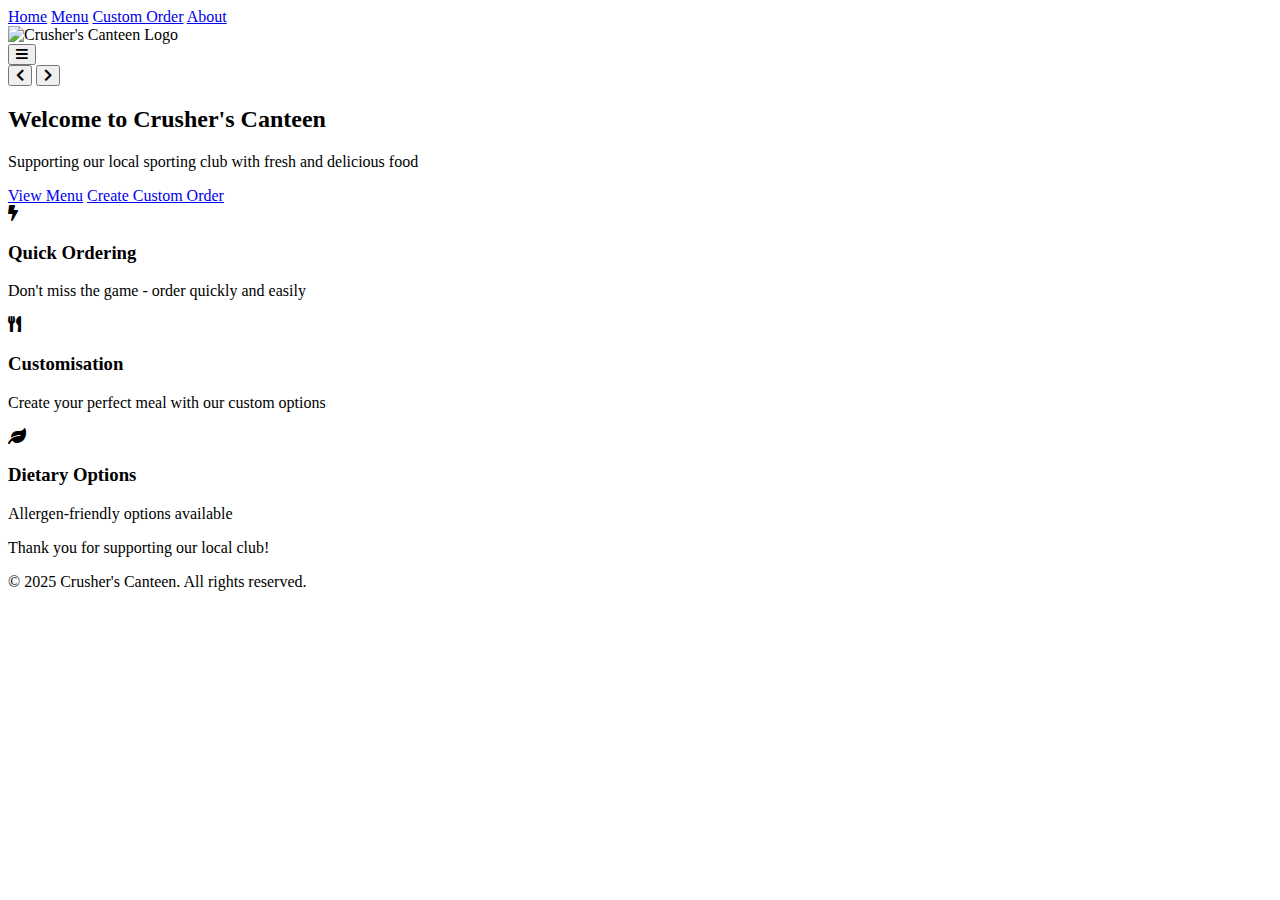
==== index.html @ bcd09367 "Update and rename canteen.html to index.html" ====
<!DOCTYPE html>
<html lang="en">
<head>
    <!-- Meta tags for character set and responsive design -->
    <meta charset="UTF-8">
    <meta name="viewport" content="width=device-width, initial-scale=1.0">
    <title>Crusher's Canteen - Home</title>
    <!-- Link to external CSS stylesheets -->
    <link rel="stylesheet" href="CSS/canteen.css">
    <!-- Link to FontAwesome icons for using icons in navigation and buttons -->
    <link rel="stylesheet" href="https://cdnjs.cloudflare.com/ajax/libs/font-awesome/5.15.4/css/all.min.css">
    
</head>
<body>
    <!-- Navbar with food image background -->
    <nav class="navbar">
        
        <!-- Navigation links -->
        <div class="nav-links">
            <a href="canteen.html" class="active">Home</a>
            <a href="menu.html">Menu</a>
            <a href="custom.html">Custom Order</a>
            <a href="about.html">About</a>
        </div>
        <!-- Logo in navbar -->
        <div class="navbar-logo">
            <!-- logo path -->
            <img src="Pics/Crusher - non bg.png" alt="Crusher's Canteen Logo">
        </div>
        
        <!-- Mobile menu button -->
        <button class="mobile-menu-btn">
            <i class="fas fa-bars"></i>
        </button>
    </nav>

    <main>
        <!-- Hero section (banner with content) -->
        <section class="hero">
            <div class="banner">
                <!-- Carousel for images -->
                <div class="carousel">
                    <div class="carousel-container">
                        <!-- Carousel images loaded dynamically with JavaScript -->
                    </div>
                    <div class="carousel-controls">
                        <!-- Previous button for carousel -->
                        <button class="carousel-btn prev">
                            <i class="fas fa-chevron-left"></i>
                        </button>
                        <!-- Next button for carousel -->
                        <button class="carousel-btn next">
                            <i class="fas fa-chevron-right"></i>
                        </button>
                    </div>
                    <!-- Carousel indicators (dots below the images) -->
                    <div class="carousel-indicators"></div>
                </div>
            </div>

            <div class="hero-content">
                <!-- Main heading and subtitle -->
                <h2>Welcome to Crusher's Canteen</h2>
                <p>Supporting our local sporting club with fresh and delicious food</p>
                <!-- Call-to-action buttons -->
                <div class="cta-buttons">
                    <a href="menu.html" class="btn primary">View Menu</a>
                    <a href="custom.html" class="btn secondary">Create Custom Order</a>
                </div>
            </div>
        </section>

        <!-- Features section -->
        <section class="features">
            <!-- Feature cards -->
            <div class="feature-card">
                <i class="fas fa-bolt"></i>
                <h3>Quick Ordering</h3>
                <p>Don't miss the game - order quickly and easily</p>
            </div>
            <div class="feature-card">
                <i class="fas fa-utensils"></i>
                <h3>Customisation</h3>
                <p>Create your perfect meal with our custom options</p>
            </div>
            <div class="feature-card">
                <i class="fas fa-leaf"></i>
                <h3>Dietary Options</h3>
                <p>Allergen-friendly options available</p>
            </div>
        </section>
    </main>

    <!-- Footer section -->
    <footer>
        <p>Thank you for supporting our local club!</p>
        <p>&copy; 2025 Crusher's Canteen. All rights reserved.</p>
    </footer>

    <!-- Link to external JavaScript file -->
    <script src="JS/canteen.js"></script>
    <script src="JS/navigation.js"></script>
</body>
</html>
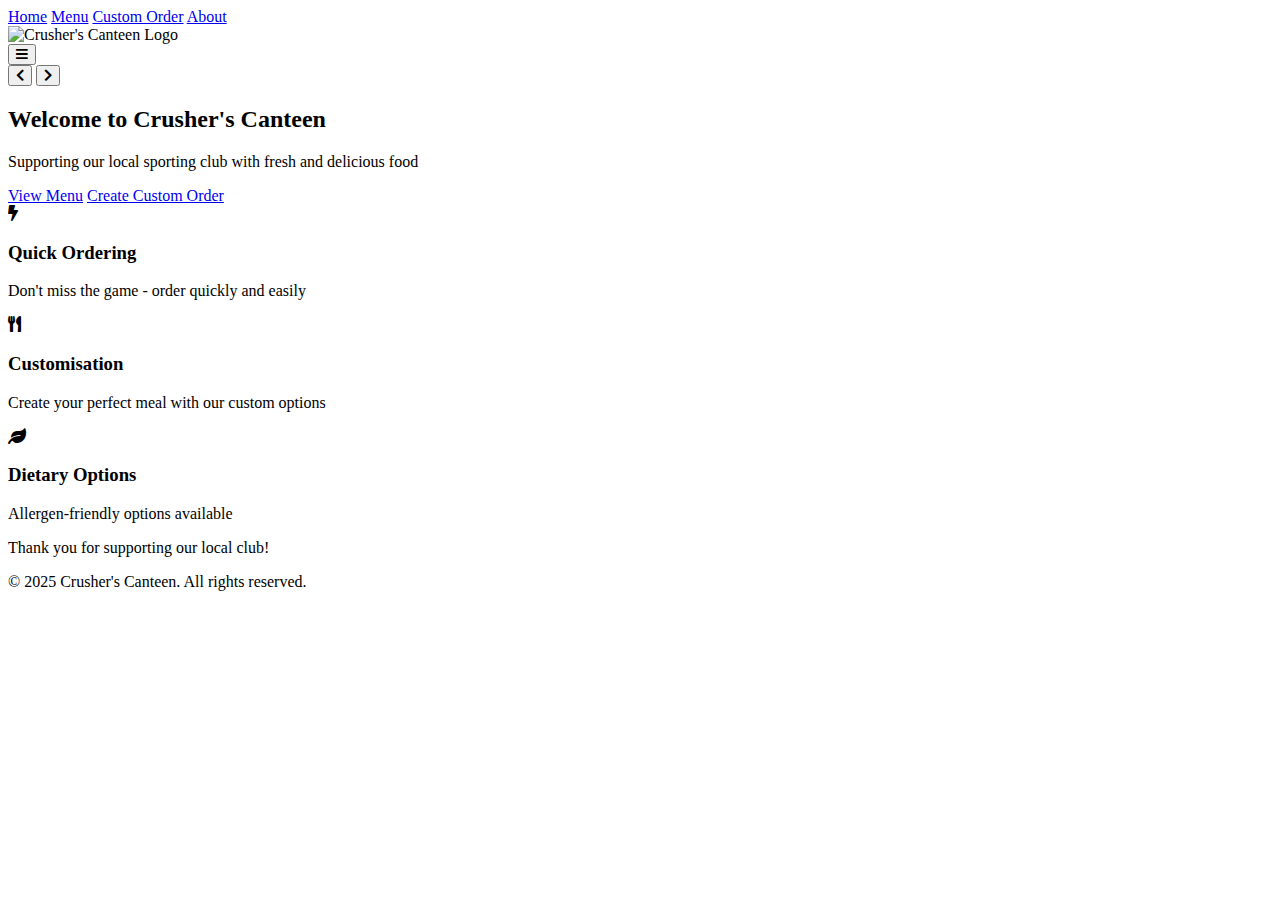
==== commit 26d30260: "Update index.html" ====
--- a/index.html
+++ b/index.html
@@ -17,7 +17,7 @@
         
         <!-- Navigation links -->
         <div class="nav-links">
-            <a href="canteen.html" class="active">Home</a>
+            <a href="index.html" class="active">Home</a>
             <a href="menu.html">Menu</a>
             <a href="custom.html">Custom Order</a>
             <a href="about.html">About</a>
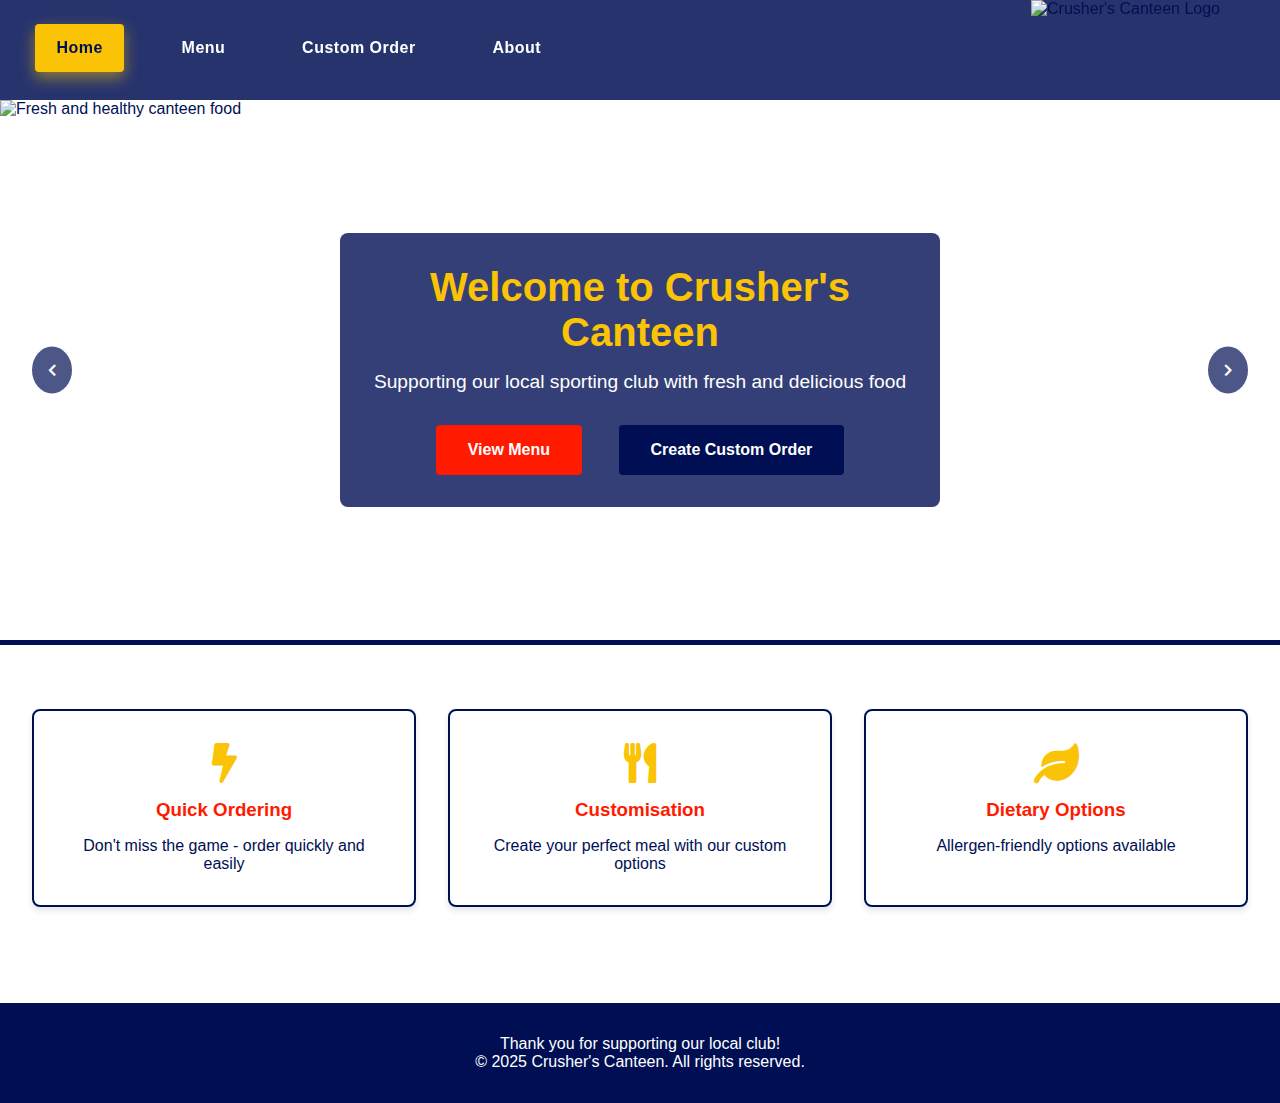
==== commit f4e6394e: "Update index.html" ====
--- a/index.html
+++ b/index.html
@@ -6,7 +6,7 @@
     <meta name="viewport" content="width=device-width, initial-scale=1.0">
     <title>Crusher's Canteen - Home</title>
     <!-- Link to external CSS stylesheets -->
-    <link rel="stylesheet" href="CSS/canteen.css">
+    <link rel="stylesheet" href="style.css">
     <!-- Link to FontAwesome icons for using icons in navigation and buttons -->
     <link rel="stylesheet" href="https://cdnjs.cloudflare.com/ajax/libs/font-awesome/5.15.4/css/all.min.css">
     
@@ -98,7 +98,7 @@
     </footer>
 
     <!-- Link to external JavaScript file -->
-    <script src="JS/canteen.js"></script>
-    <script src="JS/navigation.js"></script>
+    <script src="script.js"></script>
+    <script src="navigation.js"></script>
 </body>
 </html>
--- a/style.css
+++ b/style.css
@@ -0,0 +1,370 @@
+/* Defining color variables for easy management */
+:root {
+    --yellow: #FAC305; /* Yellow color used for highlights */
+    --navy: #000F54; /* Navy blue color for text and navbar */
+    --red: #FF1A00; /* Red color used for accent and buttons */
+    --white: #FFFFFF; /* White color used for background and text */
+    --purple: #3A0088; /* Purple color for navbar background, derived from screenshot */
+}
+
+/* Reset default browser margins, paddings, and box-sizing */
+* {
+    margin: 0;
+    padding: 0;
+    box-sizing: border-box;
+    font-family: Arial, sans-serif; /* Set a default font */
+}
+
+/* NAVBAR STYLING STARTS */
+
+/* Body styles: background and text color */
+body {
+    background-color: var(--white); /* White background for the page */
+    color: var(--navy); /* Text color set to navy blue */
+}
+
+
+
+
+/* NAVIGATION STARTS */
+
+/* Navbar with background image */
+.navbar {
+    background-image: url('file:///C:/Users/aumpa/OneDrive%20-%20Department%20of%20Education/Documents/Digital%20Solutions%20(/Website%20Practice/FIA%201%20-%20Website/Pics/banner%20with%20text.png');
+    background-size: cover;
+    background-repeat: no-repeat; 
+    background-position: center;  
+    padding: 1rem 2rem;  
+    display: flex;  
+    justify-content: space-between;  
+    align-items: center; 
+    position: fixed; 
+    width: 1300px; 
+    top: 0; 
+    z-index: 1000; 
+    height: 100px; /* Fixed height for navbar */
+    box-shadow: inset 0 0 0 1000px rgba(0, 15, 84, 0.85); /* Semi-transparent overlay */
+}
+
+/* Navbar logo styling */
+.navbar-logo {
+    position: absolute;
+    right: 80px;
+    top: 50%;
+    transform: translateY(-50%);
+    height: 100px; /* Increased size */
+    z-index: 1001; /* Ensure logo appears above other elements */
+}
+.navbar-logo img {
+    height: 100%;
+    width: auto;
+    display: block;
+}
+/* NAVBAR STYLING ENDS */
+
+/* NAVBAR LINKS STYLING START */
+.nav-links {
+    display: flex;
+    gap: 2rem;
+    perspective: 1000px;
+}
+.nav-links a {
+    color: var(--white);
+    font-weight: bold;
+    transition: all 0.3s cubic-bezier(0.68, -0.55, 0.265, 1.55);
+    padding: 0.8rem 1.2rem;
+    position: relative;
+    border-radius: 4px;
+    overflow: hidden;
+    z-index: 1;
+    margin: 0 0.2rem;
+    text-align: center;
+    letter-spacing: 0.5px;
+    text-decoration: none;
+}
+.nav-links a:before {
+    content: '';
+    position: absolute;
+    bottom: 0;
+    left: 50%;
+    width: 0;
+    height: 0;
+    background-color: var(--yellow);
+    transition: all 0.4s cubic-bezier(0.42, 0, 0.58, 1);
+    z-index: -1;
+    opacity: 0;
+    border-radius: 4px;
+    transform: translateX(-50%);
+}
+.nav-links a:hover {
+    color: var(--navy);
+    transform: translateY(-5px) scale(1.05);
+    box-shadow: 0 8px 15px rgba(0, 0, 0, 0.2);
+    
+}
+.nav-links a:hover:before {
+    width: 100%;
+    height: 100%;
+    opacity: 1;
+}
+.nav-links a:after {
+    content: '';
+    position: absolute;
+    bottom: 0px;
+    left: 0;
+    width: 100%;
+    height: 3px;
+    background-color: var(--yellow);
+    transform: scaleX(0);
+    transition: transform 0.3s ease;
+    transform-origin: bottom right;
+}
+.nav-links a:hover:after {
+    transform: scaleX(1);
+    transform-origin: bottom left;
+}
+.nav-links a.active {
+    color: var(--navy);
+    background-color: var(--yellow);
+    box-shadow: 0 6px 15px rgba(250, 195, 5, 0.5);
+    transform: translateY(-2px);
+    font-weight: bold;
+    border: 2px solid var(--yellow);
+}
+.nav-links a.active:hover {
+    transform: translateY(-5px) scale(1.05);
+    box-shadow: 0 10px 20px rgba(250, 195, 5, 0.6);
+}
+.nav-links a.active:before {
+    display: none;
+}
+.nav-links a.active:after {
+    transform: scaleX(1);
+}
+
+/* NAVBAR LINKS STYLING ENDS */
+
+
+/* NAVIGATION ENDS */
+
+
+
+
+
+/* Mobile menu button styles */
+.mobile-menu-btn {
+    display: none; /* Hidden by default on larger screens */
+    background: none; /* No background for the button */
+    border: none; /* No border */
+    color: var(--white); /* White icon color */
+    font-size: 1.5rem; /* Icon size */
+    cursor: pointer; /* Pointer cursor on hover */
+}
+
+/* Hero section styles - ADJUSTED TO REMOVE WHITE SPACE */
+.hero {
+    margin-top: 70px; /* Match exact navbar height */
+    position: relative; /* Position hero content relative to the section */
+    height: auto; /* Auto height to fit content */
+    background-color: transparent; /* No background color */
+    margin-top: 100px;
+}
+
+/* Banner section within hero */
+.banner {
+    width: 100%; /* Full width */
+    height: 60vh; /* Use 60% of the viewport height */
+    position: relative; /* Positioning context for carousel */
+    overflow: hidden; /* Hide overflow for carousel images */
+}
+
+/* Carousel container styling */
+.carousel {
+    width: 100%; /* Full width */
+    height: 100%; /* Full height */
+    position: relative; /* Containing positioning for controls */
+}
+
+/* Carousel container for holding slides */
+.carousel-container {
+    width: 100%; /* Full width */
+    height: 100%; /* Full height */
+    display: flex; /* Use flexbox to arrange slides */
+    transition: transform 0.5s ease-in-out; /* Smooth slide transition */
+}
+
+/* Individual carousel slide styling */
+.carousel-slide {
+    min-width: 100%; /* Each slide takes up 100% width */
+    height: 100%; /* Full height */
+    position: relative; /* Position content within the slide */
+}
+
+/* Styling for images within carousel slides */
+.carousel-slide img {
+    width: 100%; /* Image takes full width */
+    height: 100%; /* Image takes full height */
+    object-fit: cover; /* Maintain aspect ratio while covering the area */
+}
+
+/* Carousel control buttons (prev/next) */
+.carousel-controls {
+    position: absolute; /* Position buttons over carousel */
+    top: 50%; /* Vertically center the buttons */
+    width: 100%; /* Full width */
+    transform: translateY(-50%); /* Center vertically */
+    display: flex; /* Flexbox for spacing controls */
+    justify-content: space-between; /* Space between prev/next buttons */
+    padding: 0 2rem; /* Padding around buttons */
+}
+
+/* Styling for carousel control buttons */
+.carousel-btn {
+    background-color: rgba(0, 15, 84, 0.7); /* Semi-transparent navy background */
+    color: var(--white); /* White text/icon color */
+    border: none; /* Remove button border */
+    padding: 1rem; /* Padding for the button */
+    cursor: pointer; /* Pointer cursor on hover */
+    border-radius: 50%; /* Circular buttons */
+    transition: background-color 0.3s; /* Smooth transition for hover */
+}
+
+/* Hover effect for carousel buttons */
+.carousel-btn:hover {
+    background-color: var(--navy); /* Change to navy on hover */
+}
+
+/* Indicators at the bottom of the carousel */
+.carousel-indicators {
+    position: absolute; /* Position indicators at the bottom */
+    bottom: 20px; /* 20px from the bottom of the carousel */
+    width: 100%; /* Full width */
+    display: flex; /* Use flexbox for spacing indicators */
+    justify-content: center; /* Center the indicators */
+    gap: 1rem; /* Gap between indicators */
+}
+
+/* Individual indicator styles */
+.indicator {
+    width: 12px; /* Set the size of the indicator */
+    height: 12px; /* Set height */
+    border-radius: 50%; /* Make it circular */
+    background-color: rgba(255, 255, 255, 0.5); /* Light gray background */
+    cursor: pointer; /* Pointer cursor */
+    transition: background-color 0.3s; /* Smooth transition on click */
+}
+
+/* Active indicator styling */
+.indicator.active {
+    background-color: var(--white); /* White color for active indicator */
+}
+
+/* Hero content styling */
+.hero-content {
+    position: absolute; /* Position content over the carousel */
+    top: 50%; /* Vertically center the content */
+    left: 50%; /* Horizontally center the content */
+    transform: translate(-50%, -50%); /* Center the content */
+    text-align: center; /* Center the text */
+    color: var(--white); /* White text color */
+    background-color: rgba(0, 15, 84, 0.8); /* Semi-transparent background */
+    padding: 2rem; /* Padding around text */
+    border-radius: 8px; /* Rounded corners */
+    width: 80%; /* Set width */
+    max-width: 600px; /* Limit maximum width */
+}
+
+/* Hero heading styles */
+.hero-content h2 {
+    font-size: 2.5rem; /* Large font size */
+    margin-bottom: 1rem; /* Space below the heading */
+    color: var(--yellow); /* Yellow color for heading */
+}
+
+/* Hero paragraph styling */
+.hero-content p {
+    margin-bottom: 2rem; /* Space below the paragraph */
+    font-size: 1.2rem; /* Slightly larger font for readability */
+}
+
+/* Features section styles */
+.features {
+    display: grid; /* Use grid layout for feature cards */
+    grid-template-columns: repeat(auto-fit, minmax(250px, 1fr)); /* Auto layout for responsiveness */
+    gap: 2rem; /* Space between feature cards */
+    padding: 4rem 2rem; /* Padding around the section */
+    background-color: var(--white); /* White background */
+    margin-top: 0; /* No margin at top */
+    border-top: 5px solid var(--navy); /* Navy border at top to connect with banner */
+}
+
+/* Individual feature card styles */
+.feature-card {
+    background-color: var(--white); /* White background */
+    padding: 2rem; /* Padding inside the card */
+    border-radius: 8px; /* Rounded corners */
+    text-align: center; /* Center the content */
+    box-shadow: 0 4px 6px rgba(0, 0, 0, 0.1); /* Subtle shadow around the card */
+    border: 2px solid var(--navy); /* Border around the card */
+    transition: transform 0.3s ease; /* Smooth hover transition */
+}
+
+/* Hover effect for feature cards */
+.feature-card:hover {
+    transform: translateY(-10px); /* Slight upward movement on hover */
+}
+
+/* Icon in feature cards */
+.feature-card i {
+    font-size: 2.5rem; /* Icon size */
+    color: var(--yellow); /* Yellow icon color */
+    margin-bottom: 1rem; /* Space below the icon */
+}
+
+/* Feature card heading styling */
+.feature-card h3 {
+    color: var(--red); /* Red heading color */
+    margin-bottom: 1rem; /* Space below the heading */
+}
+
+/* Call-to-action buttons styling */
+.cta-buttons {
+    margin-top: 2rem; /* Space above the buttons */
+}
+
+.btn {
+    display: inline-block; /* Make buttons inline */
+    padding: 1rem 2rem; /* Padding for the button */
+    margin: 0 1rem; /* Margin between buttons */
+    border-radius: 4px; /* Rounded corners */
+    text-decoration: none; /* Remove underline */
+    font-weight: bold; /* Bold text */
+    transition: all 0.3s ease; /* Smooth transition for hover effects */
+}
+
+/* Hover effect for buttons */
+.btn:hover {
+    transform: translateY(-2px); /* Slight movement on hover */
+    box-shadow: 0 4px 8px rgba(0, 0, 0, 0.2); /* Shadow effect on hover */
+}
+
+/* Primary button styles */
+.btn.primary {
+    background-color: var(--red); /* Red background */
+    color: var(--white); /* White text color */
+}
+
+/* Secondary button styles */
+.btn.secondary {
+    background-color: var(--navy); /* Navy background */
+    color: var(--white); /* White text color */
+}
+
+/* Footer styles */
+footer {
+    background-color: var(--navy); /* Navy background for footer */
+    color: var(--white); /* White text color */
+    text-align: center; /* Center the text */
+    padding: 2rem; /* Padding inside the footer */
+    margin-top: 2rem; /* Margin above the footer */
+}
